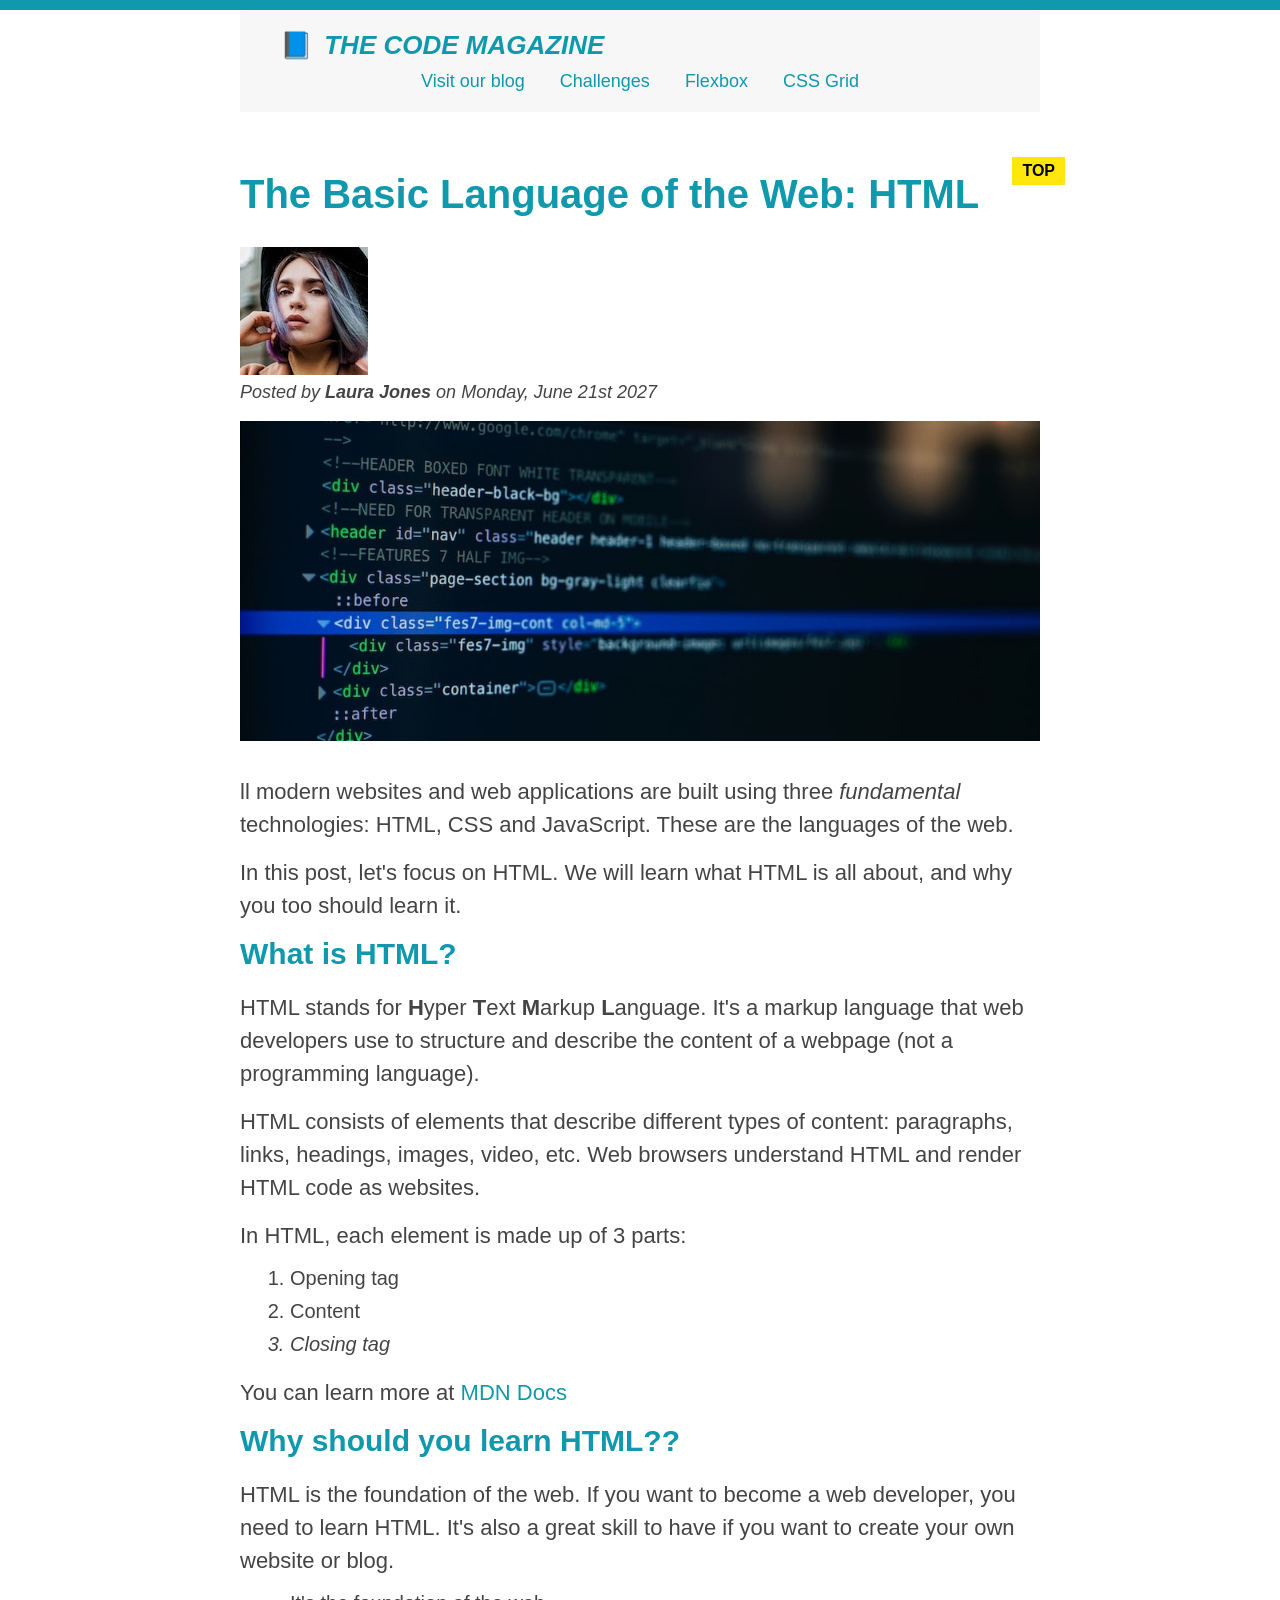
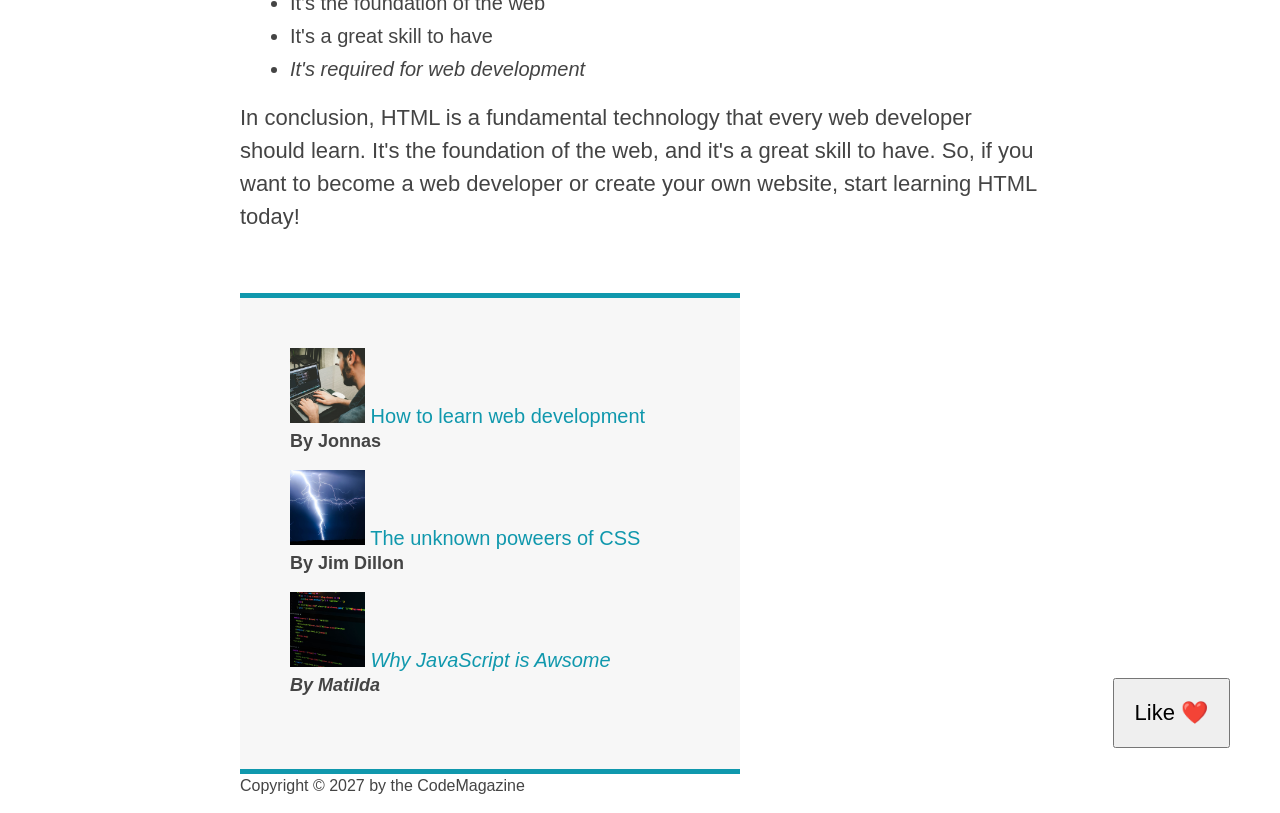
==== project/index.html @ fe450bd0 "Layout-Float" ====
<!doctype html>
<html lang="en">
  <head>
    <meta charset="UTF-8" />
    <title>vezbam html pocetci</title>
    <link rel="stylesheet" href="/project/style.css" />
  </head>
  <body>
    <!-- This is a simple HTML 
    <h1>Vezbam html iz poscetka h1</h1>
    <h2>h2 header</h2>
    <h3>h3 header</h3>
    <h4>h4 header</h4>
    <h5>h5 header</h5>
    <h6>h6 header</h6>
page -->
    <div class="containter">
      <header class="main-header">
        <h1>📘 The Code Magazine</h1>

        <nav>
          <a href="../img/02-HTML-Fundamentals/blog.html">Visit our blog</a>
          <a href="#">Challenges</a>
          <a href="#">Flexbox</a>
          <a href="#">CSS Grid</a>
        </nav>
      </header>

      <article>
        <header class="post-header">
          <h2>The Basic Language of the Web: HTML</h2>

          <img src="/project/img/laura-jones.jpg" alt="author_photo" />

          <p id="author">
            Posted by <strong>Laura Jones</strong> on Monday, June 21st 2027
          </p>

          <img
            src="/project/img/post-img.jpg"
            alt="post_image"
            width="500"
            height="200"
            class="post-image"
          />
        </header>
        <p>
          ll modern websites and web applications are built using three
          <em>fundamental</em>
          technologies: HTML, CSS and JavaScript. These are the languages of the
          web.
        </p>

        <p>
          In this post, let's focus on HTML. We will learn what HTML is all
          about, and why you too should learn it.
        </p>

        <h3>What is HTML?</h3>

        <p>
          HTML stands for <strong>H</strong>yper <strong>T</strong>ext
          <strong>M</strong>arkup <strong>L</strong>anguage. It's a markup
          language that web developers use to structure and describe the content
          of a webpage (not a programming language).
        </p>

        <p>
          HTML consists of elements that describe different types of content:
          paragraphs, links, headings, images, video, etc. Web browsers
          understand HTML and render HTML code as websites.
        </p>

        <p>In HTML, each element is made up of 3 parts:</p>

        <ol>
          <li>Opening tag</li>
          <li>Content</li>
          <li>Closing tag</li>
        </ol>

        <p>
          You can learn more at
          <a href="https://www.typescriptlang.org/docs/">MDN Docs</a>
        </p>

        <h3>Why should you learn HTML??</h3>

        <p>
          HTML is the foundation of the web. If you want to become a web
          developer, you need to learn HTML. It's also a great skill to have if
          you want to create your own website or blog.
        </p>

        <ul>
          <li>It's the foundation of the web</li>
          <li>It's a great skill to have</li>
          <li>It's required for web development</li>
        </ul>

        <p>
          In conclusion, HTML is a fundamental technology that every web
          developer should learn. It's the foundation of the web, and it's a
          great skill to have. So, if you want to become a web developer or
          create your own website, start learning HTML today!
        </p>
      </article>
      <aside>
        <ul class="relate-posts-list">
          <li>
            <img
              src="/project/img/related-1.jpg"
              alt="post_image"
              width="75"
              height="75"
            />
            <a href="#">How to learn web development</a>
            <p class="relate-author">By Jonnas</p>
          </li>
          <li>
            <img
              src="/project/img/related-2.jpg"
              alt="post_image"
              width="75"
              height="75"
            />
            <a href="#">The unknown poweers of CSS</a>
            <p class="relate-author">By Jim Dillon</p>
          </li>
          <li>
            <img
              src="/project/img/related-3.jpg"
              alt="post_image"
              width="75"
              height="75"
            />
            <a href="#"> Why JavaScript is Awsome</a>
            <p class="relate-author">By Matilda</p>
          </li>
        </ul>
      </aside>
      <button>Like ❤️</button>
      <footer>
        <p id="copright">Copyright &copy; 2027 by the CodeMagazine</p>
      </footer>
    </div>
  </body>
</html>
---- project/style.css ----
* {
  margin: 0;
  padding: 0;
}

/* PAGE SECTIONS */

body {
  color: #444;
  font-family: sans-serif;
  border-top: solid 10px #1098ad;
  /* Absolute positioning */
  position: relative;
}

.containter {
  width: 800px;
  margin: 0 auto;

}

.main-header {
  background-color: #f7f7f7;
  padding: 20px 40px;
  margin-bottom: 60px;
  /* height: 80px; */
}

nav {
  font-size: 18px;
  text-align: center;
}

article {

  margin-bottom: 60px;
}

.post-header {
  margin-bottom: 30px;
}

aside {
  background-color: #f7f7f7;
  border-top: 5px solid #1098ad;
  border-bottom: 5px solid #1098ad;
  padding: 50px 0;
  width: 500px;
}


/* SMALLER ELEMENTS */
h1,
h2,
h3 {
  color: #1098ad
}

h1 {
  font-size: 26px;
  text-transform: uppercase;
  font-style: italic;

}

h2 {
  font-size: 40px;
  margin-bottom: 30px;
  position: relative;

}

h3 {
  font-size: 30px;
  margin-bottom: 20px;
}

h4 {
  font-size: 20px;
  text-transform: uppercase;
  text-align: center;
}

p {
  font-size: 22px;
  line-height: 1.5;
  margin-bottom: 15px;
}

ul,
ol {
  margin-left: 50px;
  margin-bottom: 20px;
}



li {
  font-size: 20px;
  margin-bottom: 10px;
  /* display: inline; */
}

li:last-child {
  margin-bottom: 0;
}

#author {
  font-style: italic;
  font-size: 18px;
}

#copright {
  font-size: 16px;
}

.relate-author {
  font-size: 18px;
  font-weight: bold;
}

.relate-posts-list {
  list-style: none;
}



/* li:first-child {
  font-weight: bold;
} */

li:last-child {
  font-style: italic;
}


/* ovo ne radi zato sto gadja prvo dete a prvo dete nije paragraf */
article p:first-child {
  color: red
}

/* Styling links */
a:link {
  color: #1098ad;
  text-decoration: none;
}

a:visited {
  /* color: #444 */
  color: #1098ad;
}

/* :not(nav)>a:hover { */
a:hover {

  color: orangered;
  font-weight: bold;
  text-decoration: underline orangered;
}

a:active {
  background-color: black;
  font-style: italic;
}

.post-image {
  width: 100%;
  height: auto;
}

nav a:link {

  /* background-color: red; */
  /* MARGINA NA INLINE ELEMENTE UTICE SAMO PO HORIZONTALI */
  /* margin: 20px;
  padding: 20px;
  display: block
   */
  display: inline-block;
  margin-top: 10px;
  margin-right: 30px;

}

nav a:link:last-child {
  margin-right: 0;
}

button {
  font-size: 22px;
  padding: 20px;
  cursor: pointer;
  /* Absolute positioning */
  position: absolute;
  /* top: 0;
  left: 0; */
  bottom: 50px;
  right: 50px;
}


/* Pseudo elementi */
h1::first-letter {
  font-style: normal;
  margin-right: 5px;
}

/* h2::first-letter {
  font-size: 80px;
} */

/* p::first-line {
  color: red;
} */

/* h3+p::first-line {
  color: red;
} */

h2::after {
  content: "TOP";
  background-color: #ffe70e;
  color: #000;
  font-size: bold;
  display: inline-block;
  padding: 5px 10px;
  font-size: 16px;
  position: absolute;
  right: -25px;
  top: -15px;
}
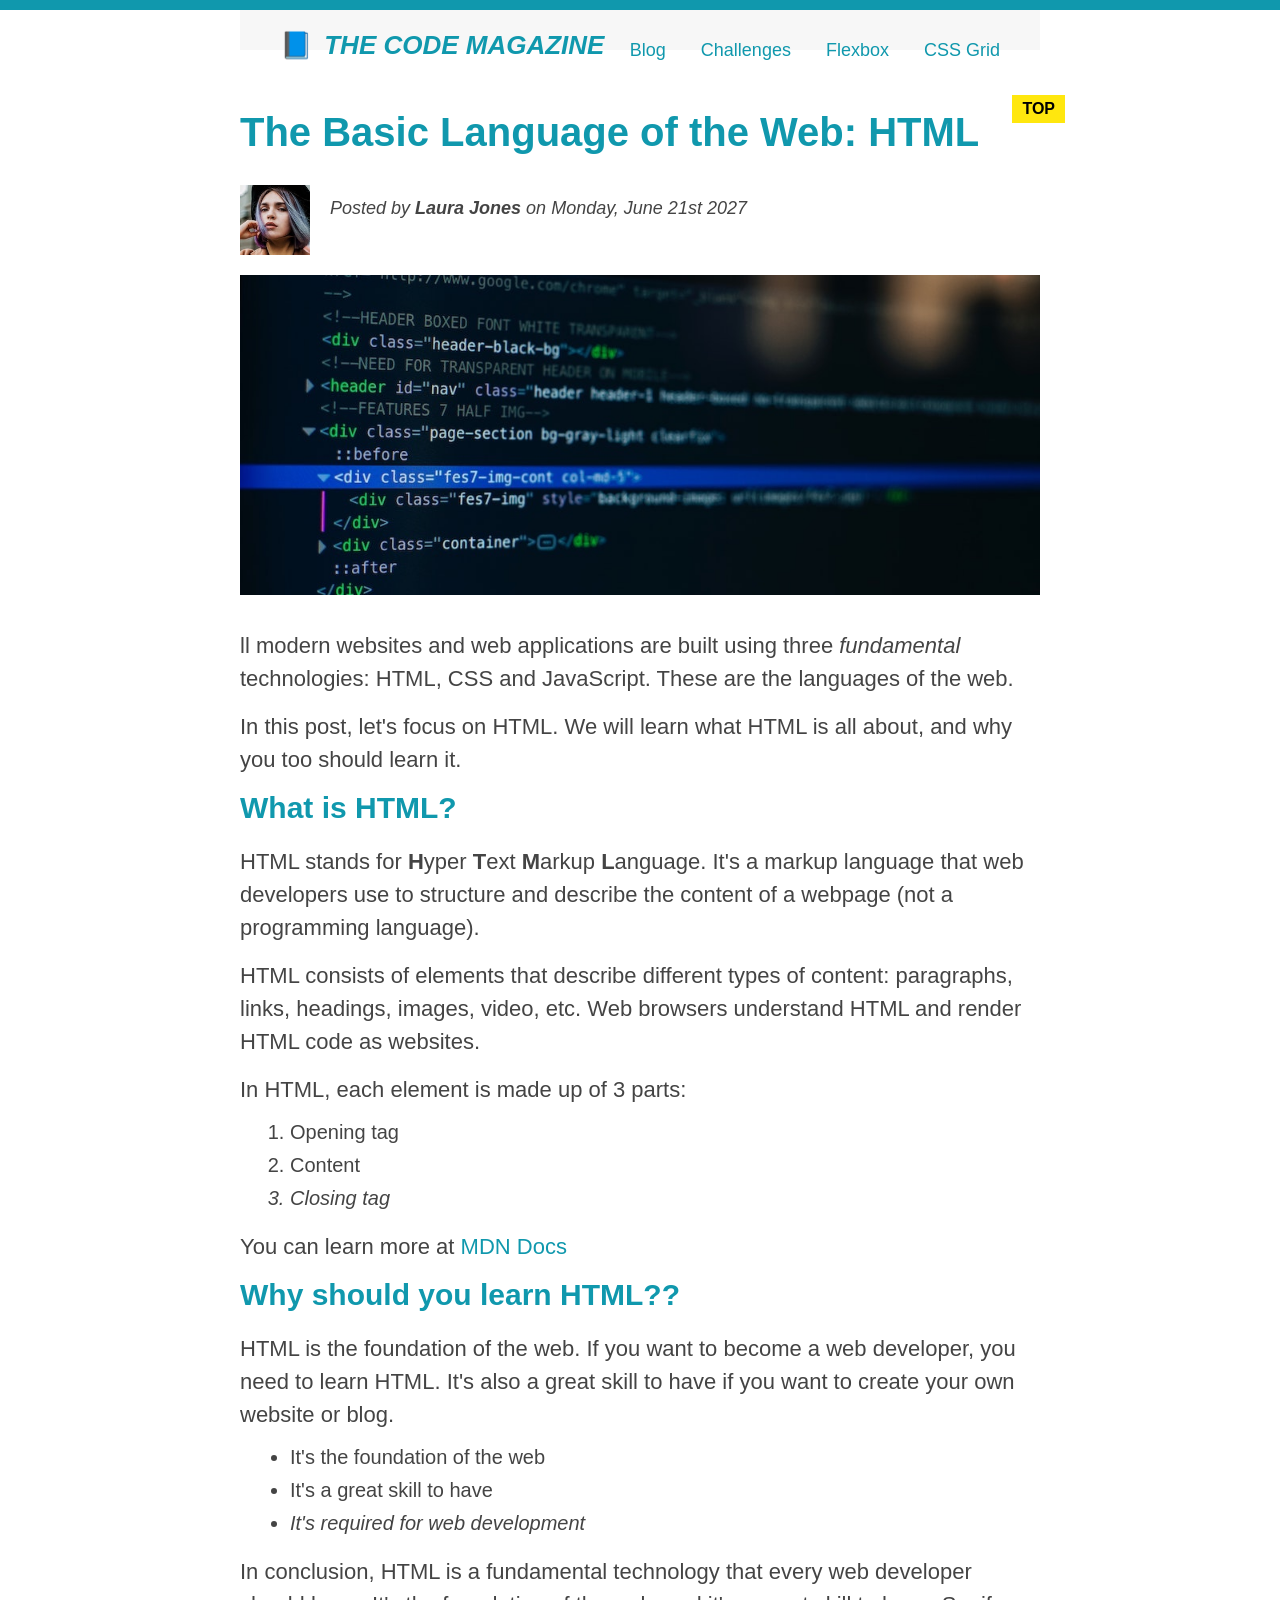
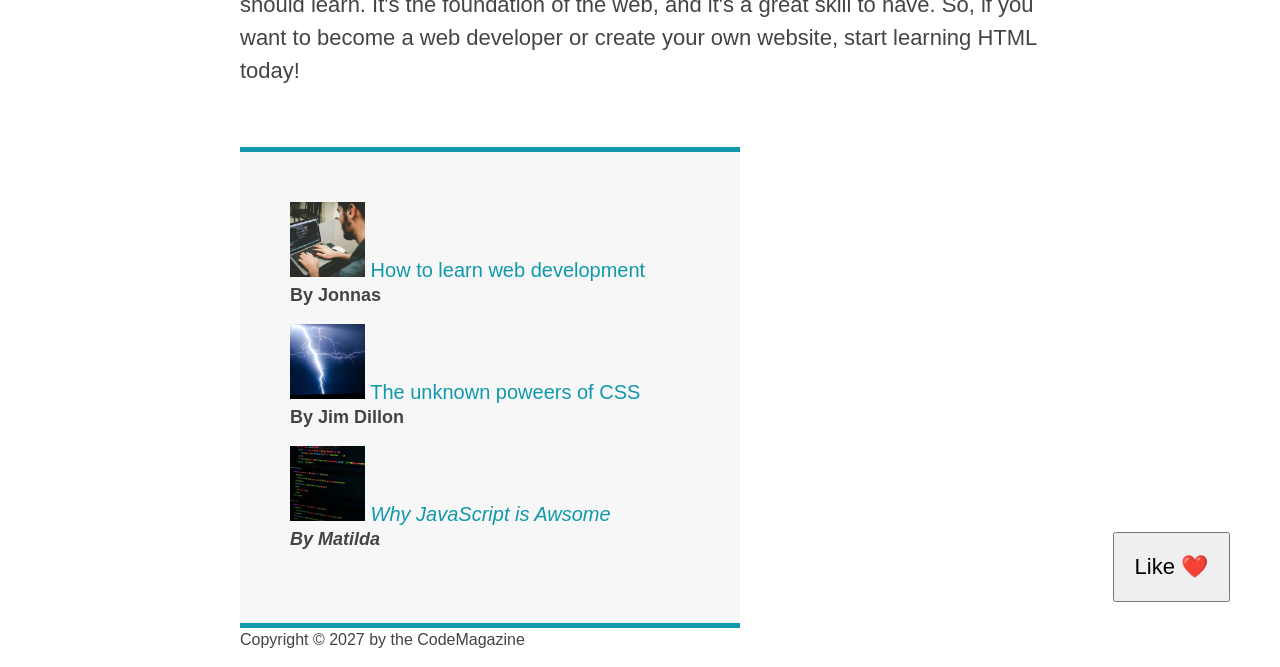
==== commit f9edcec6: "float01" ====
--- a/project/index.html
+++ b/project/index.html
@@ -19,7 +19,7 @@
         <h1>📘 The Code Magazine</h1>
 
         <nav>
-          <a href="../img/02-HTML-Fundamentals/blog.html">Visit our blog</a>
+          <a href="../img/02-HTML-Fundamentals/blog.html">Blog</a>
           <a href="#">Challenges</a>
           <a href="#">Flexbox</a>
           <a href="#">CSS Grid</a>
@@ -30,9 +30,13 @@
         <header class="post-header">
           <h2>The Basic Language of the Web: HTML</h2>
 
-          <img src="/project/img/laura-jones.jpg" alt="author_photo" />
+          <img
+            src="/project/img/laura-jones.jpg"
+            alt="author_photo"
+            class="author-image"
+          />
 
-          <p id="author">
+          <p id="author" class="author">
             Posted by <strong>Laura Jones</strong> on Monday, June 21st 2027
           </p>
 
--- a/project/style.css
+++ b/project/style.css
@@ -228,4 +228,28 @@
   position: absolute;
   right: -25px;
   top: -15px;
+}
+
+/* FLOATS */
+
+.author-image {
+  float: left;
+  width: 70px;
+  margin-bottom: 20px;
+}
+
+.author {
+  /* padding-left: 80px; */
+  padding-top: 10px;
+  float: left;
+  margin-left: 20px;
+  ;
+}
+
+h1 {
+  float: left;
+}
+
+nav {
+  float: right;
 }
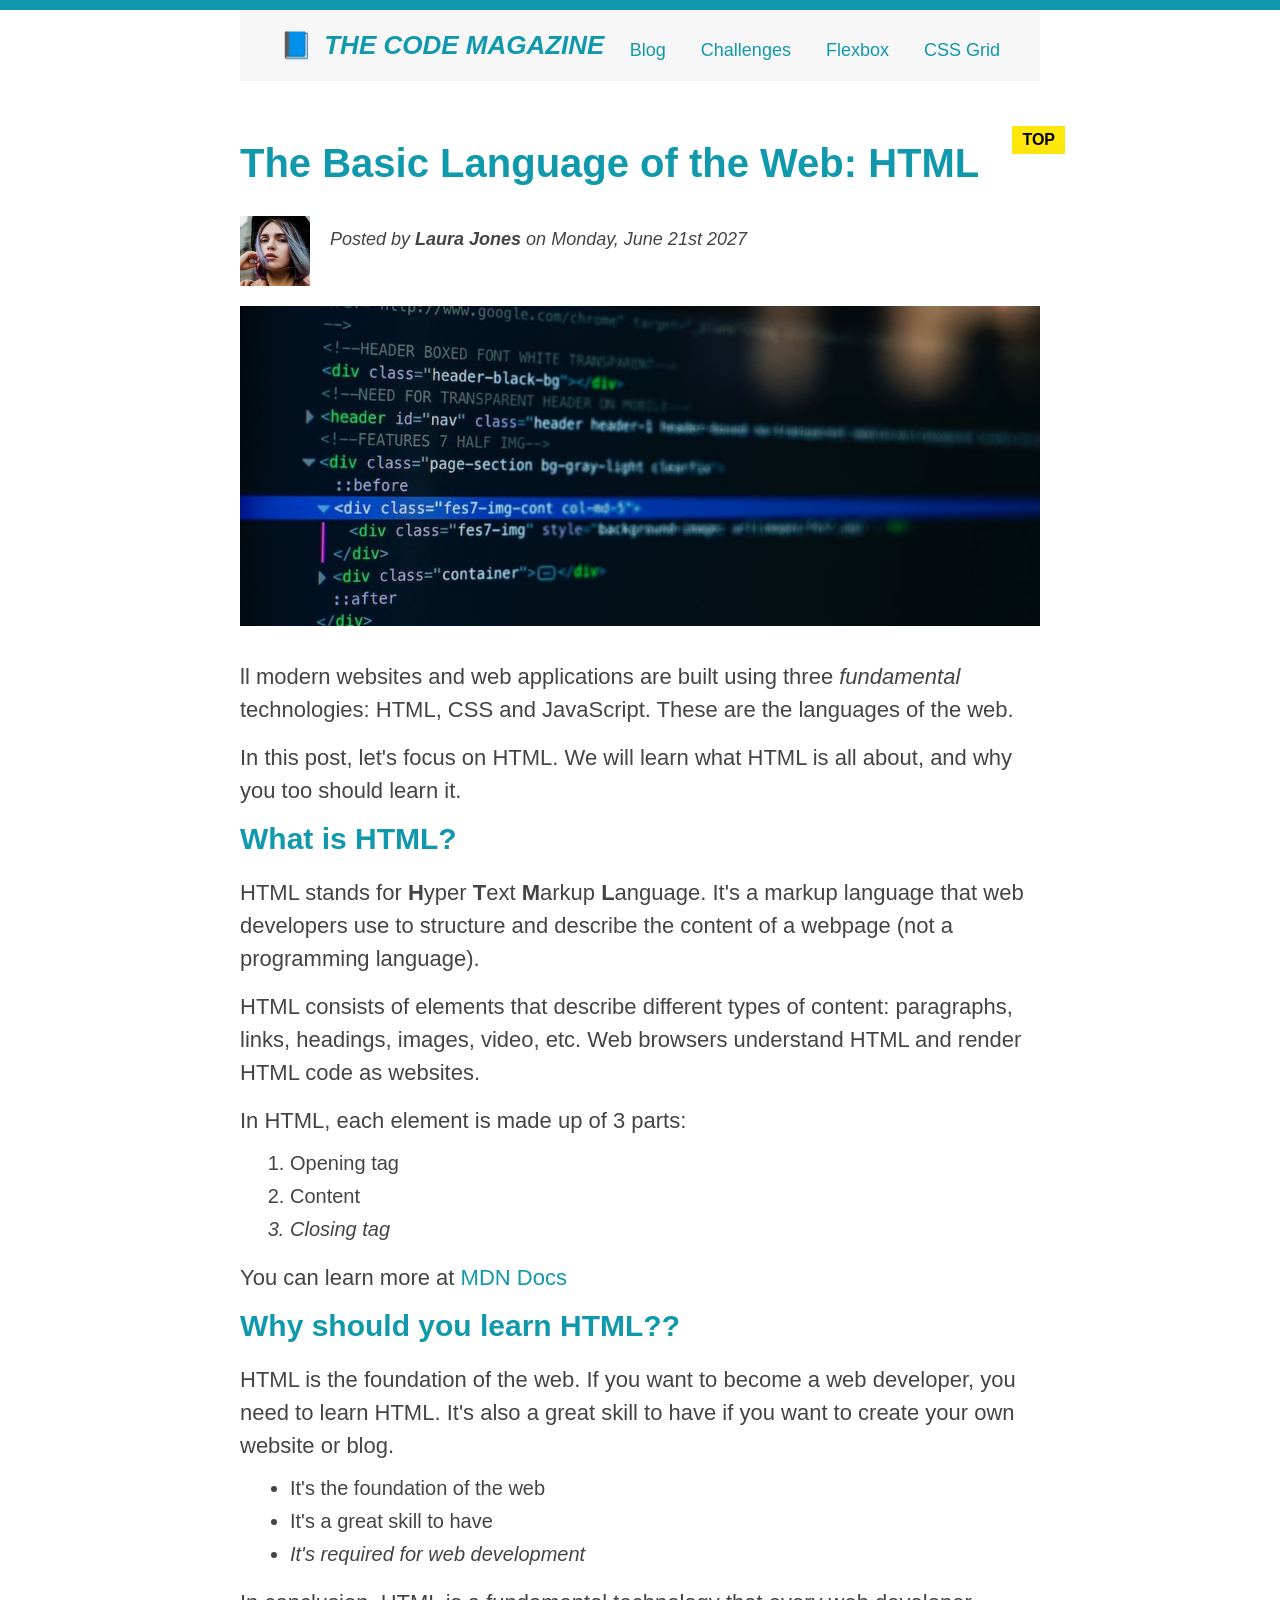
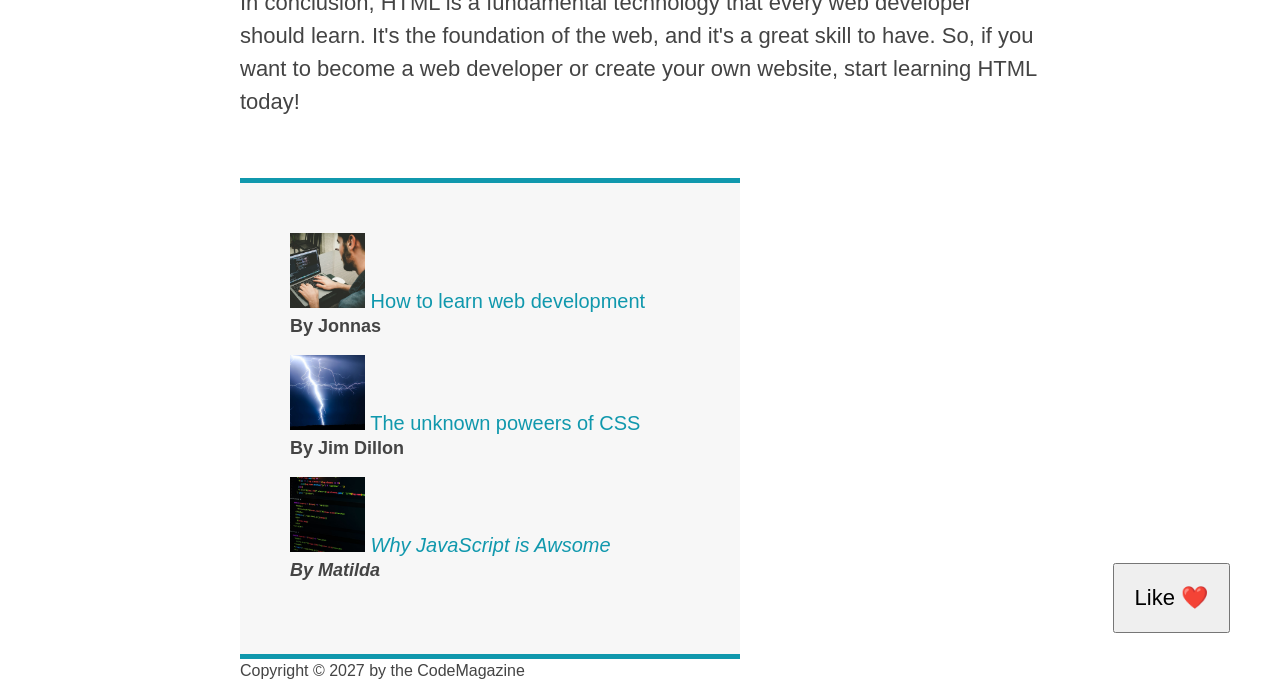
==== commit 09f7e728: "floats02" ====
--- a/project/index.html
+++ b/project/index.html
@@ -15,7 +15,7 @@
     <h6>h6 header</h6>
 page -->
     <div class="containter">
-      <header class="main-header">
+      <header class="main-header clear-fix">
         <h1>📘 The Code Magazine</h1>
 
         <nav>
@@ -24,6 +24,9 @@
           <a href="#">Flexbox</a>
           <a href="#">CSS Grid</a>
         </nav>
+
+        <!-- STARI NACIN -->
+        <!-- <div class="clear"></div> -->
       </header>
 
       <article>
--- a/project/style.css
+++ b/project/style.css
@@ -252,4 +252,17 @@
 
 nav {
   float: right;
+}
+
+
+/* STARI NACIN */
+/* .clear {
+  clear: both;
+} */
+
+
+.clear-fix::after {
+  clear: both;
+  content: '';
+  display: block;
 }
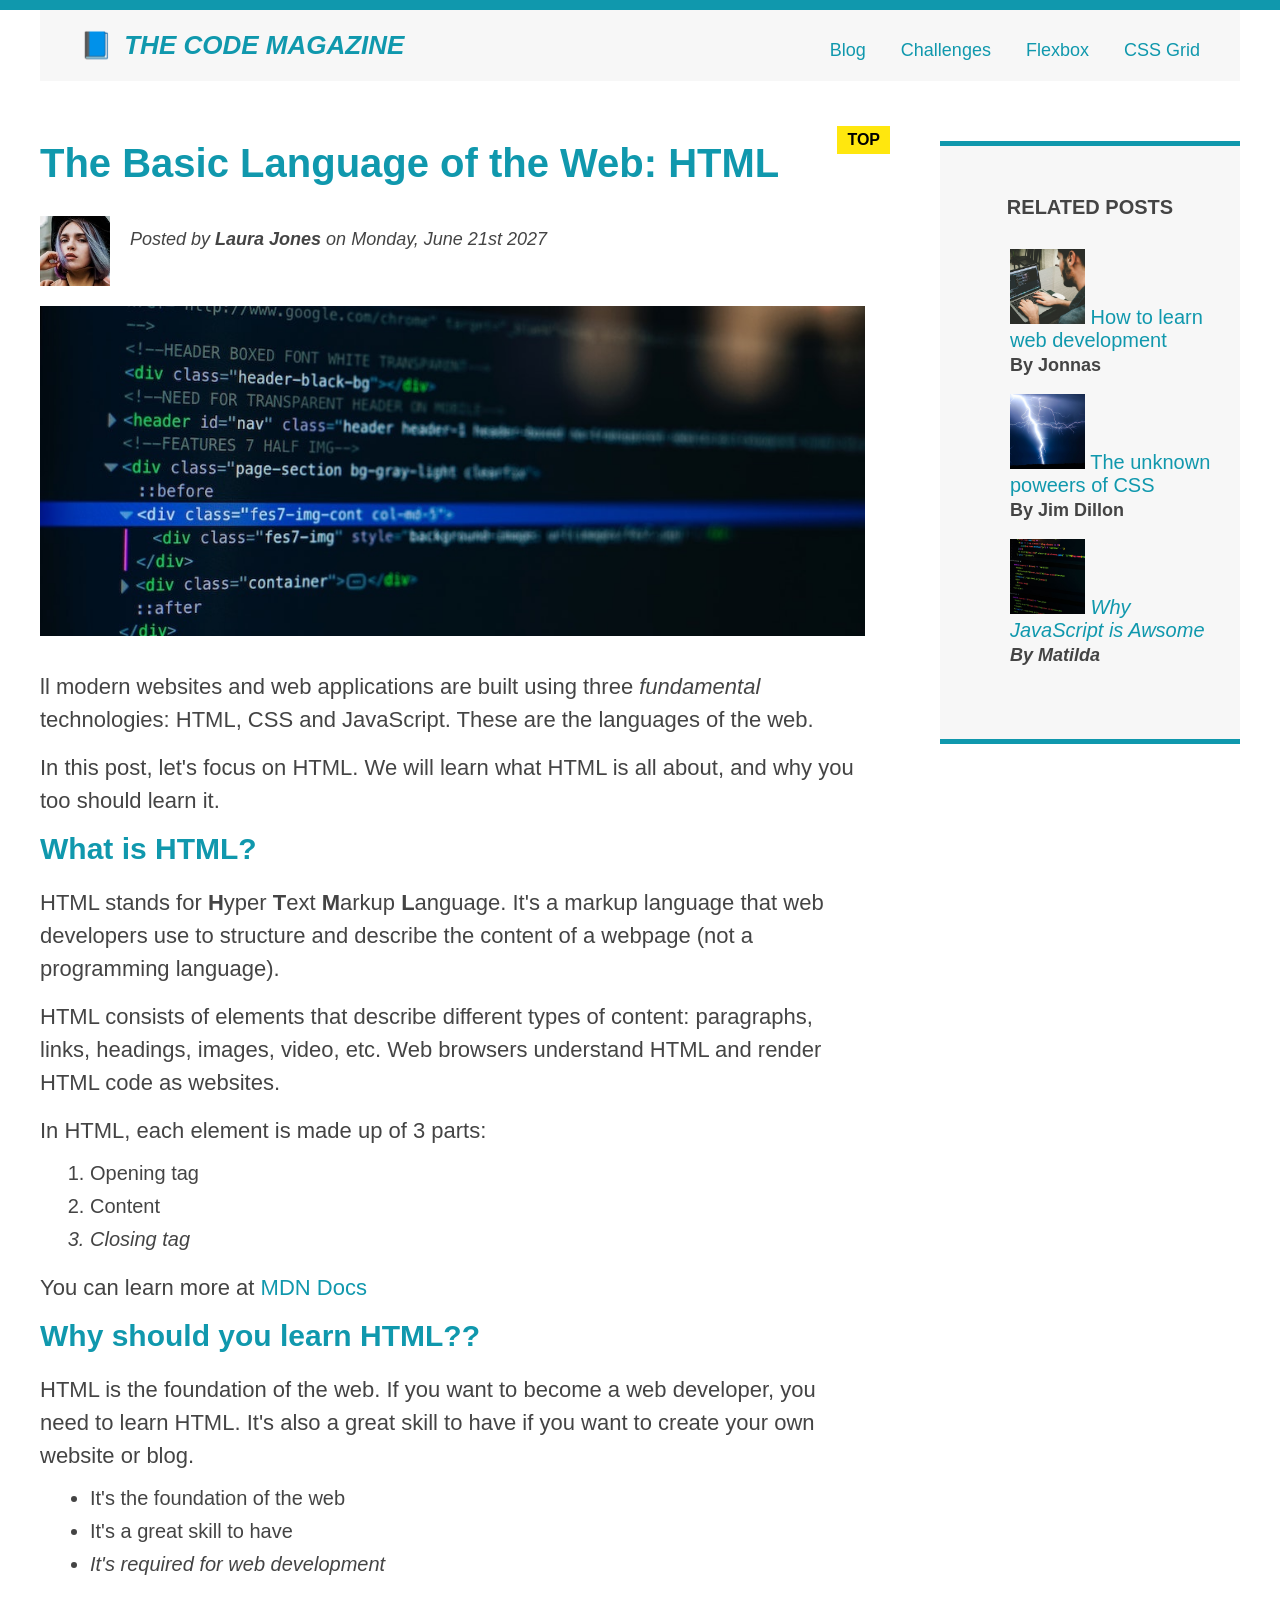
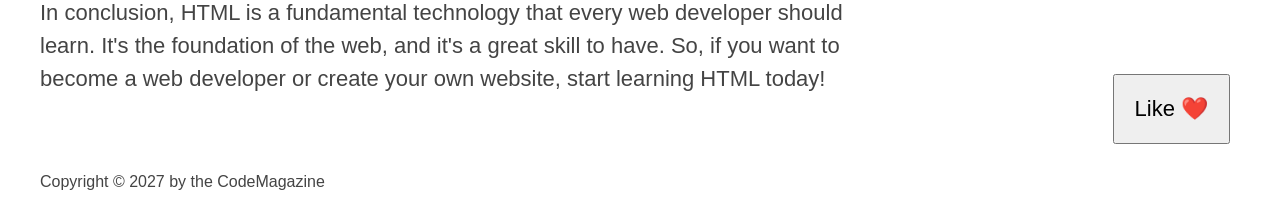
==== commit 9f9168fd: "box-sizing" ====
--- a/project/index.html
+++ b/project/index.html
@@ -113,6 +113,7 @@
         </p>
       </article>
       <aside>
+        <h4>related posts</h4>
         <ul class="relate-posts-list">
           <li>
             <img
--- a/project/style.css
+++ b/project/style.css
@@ -1,6 +1,8 @@
 * {
   margin: 0;
   padding: 0;
+  box-sizing: border-box;
+
 }
 
 /* PAGE SECTIONS */
@@ -14,7 +16,7 @@
 }
 
 .containter {
-  width: 800px;
+  width: 1200px;
   margin: 0 auto;
 
 }
@@ -44,8 +46,7 @@
   background-color: #f7f7f7;
   border-top: 5px solid #1098ad;
   border-bottom: 5px solid #1098ad;
-  padding: 50px 0;
-  width: 500px;
+  padding: 50px 20px;
 }
 
 
@@ -79,6 +80,7 @@
   font-size: 20px;
   text-transform: uppercase;
   text-align: center;
+  margin-bottom: 30px;
 }
 
 p {
@@ -121,6 +123,7 @@
 
 .relate-posts-list {
   list-style: none;
+  margin: none;
 }
 
 
@@ -265,4 +268,18 @@
   clear: both;
   content: '';
   display: block;
+}
+
+article {
+  width: 825px;
+  float: left;
+}
+
+aside {
+  width: 300px;
+  float: right;
+}
+
+footer {
+  clear: both;
 }
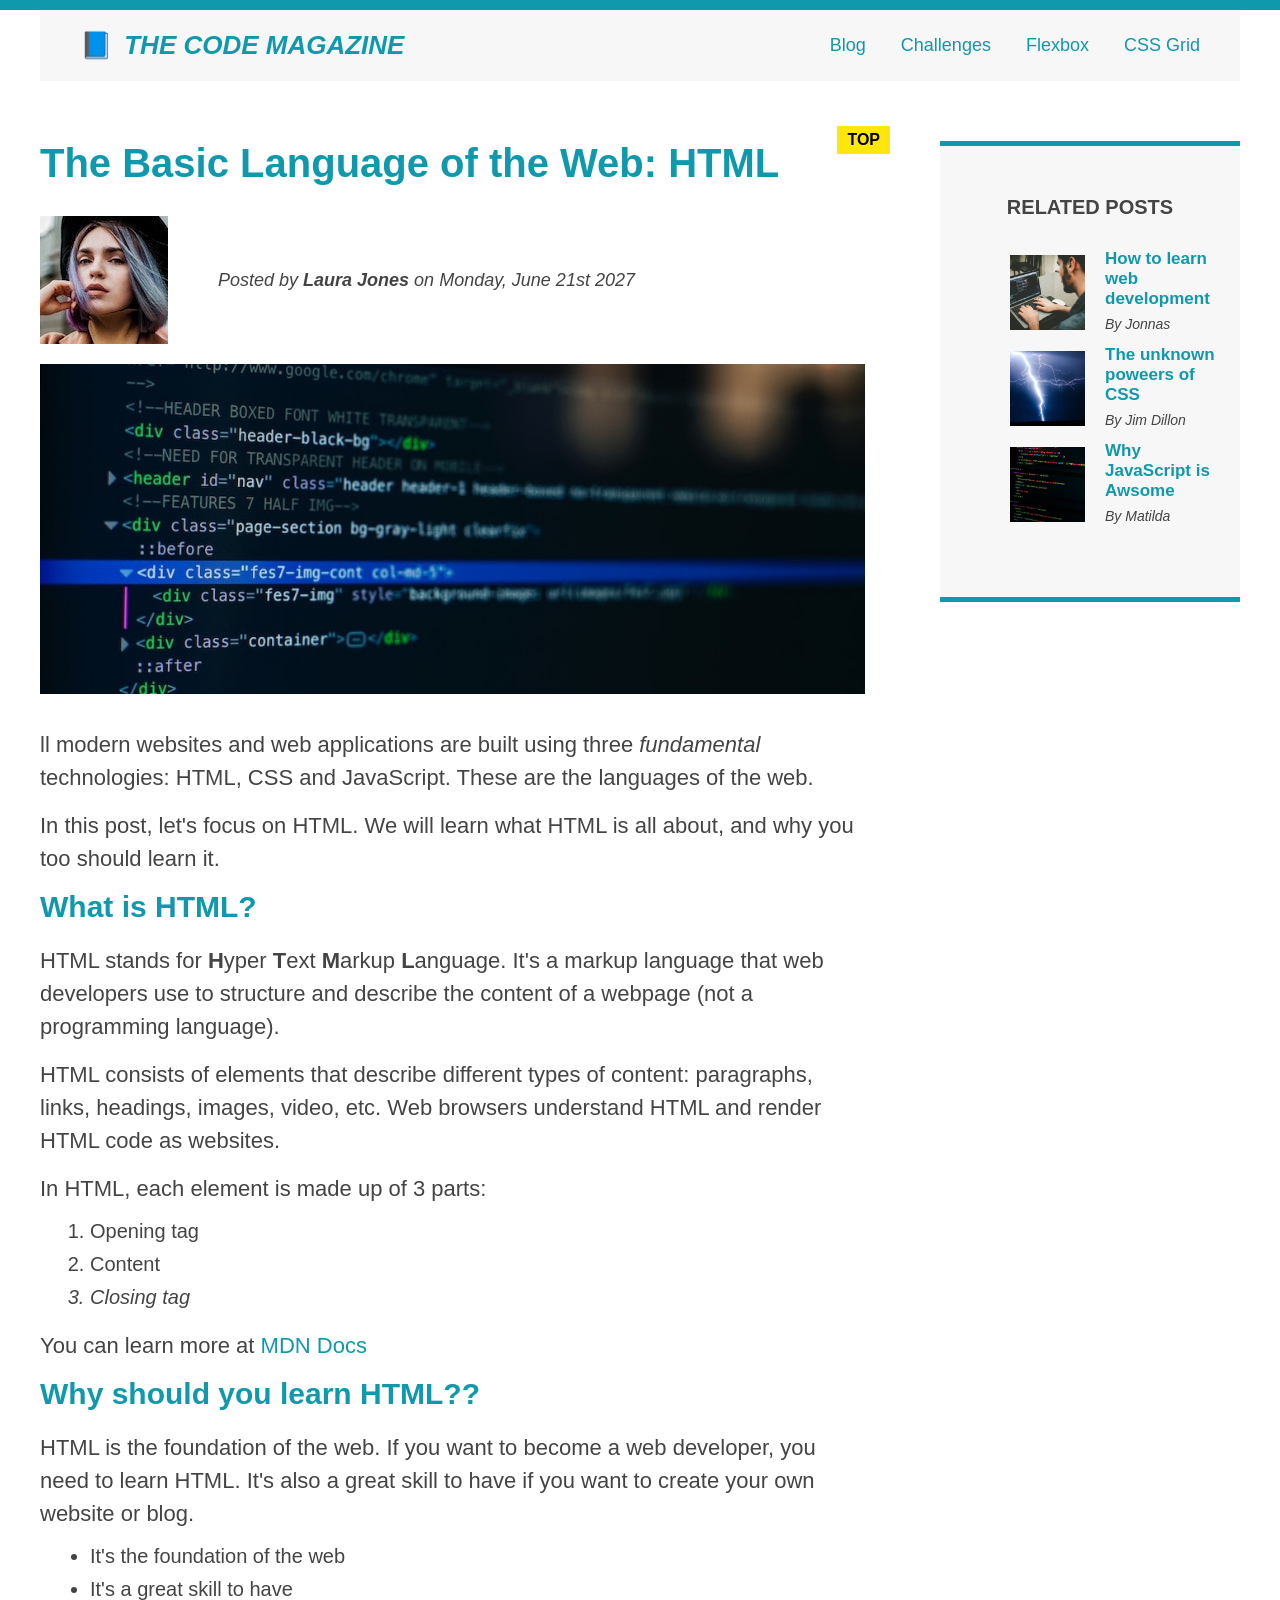
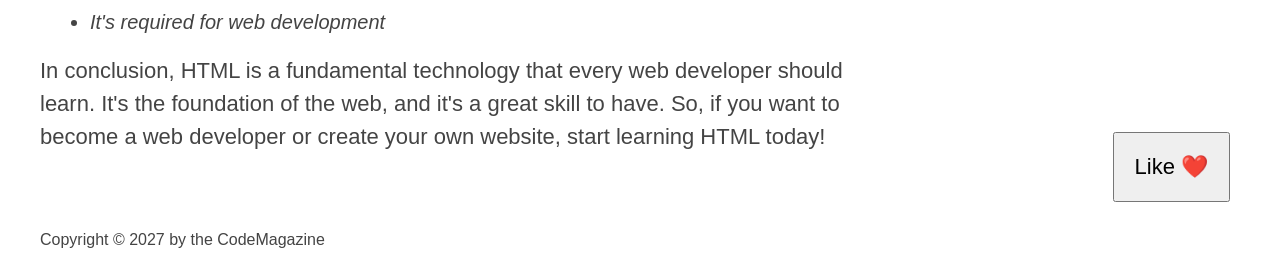
==== commit 8fa6f084: "zamenjen float sa flex box-om u glavnom projektu, pred ispit" ====
--- a/project/index.html
+++ b/project/index.html
@@ -21,132 +21,141 @@
         <nav>
           <a href="../img/02-HTML-Fundamentals/blog.html">Blog</a>
           <a href="#">Challenges</a>
-          <a href="#">Flexbox</a>
-          <a href="#">CSS Grid</a>
+          <a href="/project/flexbox.html">Flexbox</a>
+          <a href="/project/css-grid.html">CSS Grid</a>
         </nav>
 
         <!-- STARI NACIN -->
         <!-- <div class="clear"></div> -->
       </header>
+      <div class="row">
+        <article>
+          <header class="post-header">
+            <h2>The Basic Language of the Web: HTML</h2>
+            <div class="author-info">
+              <img
+                src="/project/img/laura-jones.jpg"
+                alt="author_photo"
+                class="author-image"
+              />
 
-      <article>
-        <header class="post-header">
-          <h2>The Basic Language of the Web: HTML</h2>
-
-          <img
-            src="/project/img/laura-jones.jpg"
-            alt="author_photo"
-            class="author-image"
-          />
-
-          <p id="author" class="author">
-            Posted by <strong>Laura Jones</strong> on Monday, June 21st 2027
+              <p id="author" class="author">
+                Posted by <strong>Laura Jones</strong> on Monday, June 21st 2027
+              </p>
+            </div>
+            <img
+              src="/project/img/post-img.jpg"
+              alt="post_image"
+              width="500"
+              height="200"
+              class="post-image"
+            />
+          </header>
+          <p>
+            ll modern websites and web applications are built using three
+            <em>fundamental</em>
+            technologies: HTML, CSS and JavaScript. These are the languages of
+            the web.
           </p>
 
-          <img
-            src="/project/img/post-img.jpg"
-            alt="post_image"
-            width="500"
-            height="200"
-            class="post-image"
-          />
-        </header>
-        <p>
-          ll modern websites and web applications are built using three
-          <em>fundamental</em>
-          technologies: HTML, CSS and JavaScript. These are the languages of the
-          web.
-        </p>
+          <p>
+            In this post, let's focus on HTML. We will learn what HTML is all
+            about, and why you too should learn it.
+          </p>
 
-        <p>
-          In this post, let's focus on HTML. We will learn what HTML is all
-          about, and why you too should learn it.
-        </p>
+          <h3>What is HTML?</h3>
 
-        <h3>What is HTML?</h3>
+          <p>
+            HTML stands for <strong>H</strong>yper <strong>T</strong>ext
+            <strong>M</strong>arkup <strong>L</strong>anguage. It's a markup
+            language that web developers use to structure and describe the
+            content of a webpage (not a programming language).
+          </p>
 
-        <p>
-          HTML stands for <strong>H</strong>yper <strong>T</strong>ext
-          <strong>M</strong>arkup <strong>L</strong>anguage. It's a markup
-          language that web developers use to structure and describe the content
-          of a webpage (not a programming language).
-        </p>
+          <p>
+            HTML consists of elements that describe different types of content:
+            paragraphs, links, headings, images, video, etc. Web browsers
+            understand HTML and render HTML code as websites.
+          </p>
 
-        <p>
-          HTML consists of elements that describe different types of content:
-          paragraphs, links, headings, images, video, etc. Web browsers
-          understand HTML and render HTML code as websites.
-        </p>
+          <p>In HTML, each element is made up of 3 parts:</p>
 
-        <p>In HTML, each element is made up of 3 parts:</p>
+          <ol>
+            <li>Opening tag</li>
+            <li>Content</li>
+            <li>Closing tag</li>
+          </ol>
 
-        <ol>
-          <li>Opening tag</li>
-          <li>Content</li>
-          <li>Closing tag</li>
-        </ol>
+          <p>
+            You can learn more at
+            <a href="https://www.typescriptlang.org/docs/">MDN Docs</a>
+          </p>
 
-        <p>
-          You can learn more at
-          <a href="https://www.typescriptlang.org/docs/">MDN Docs</a>
-        </p>
+          <h3>Why should you learn HTML??</h3>
 
-        <h3>Why should you learn HTML??</h3>
+          <p>
+            HTML is the foundation of the web. If you want to become a web
+            developer, you need to learn HTML. It's also a great skill to have
+            if you want to create your own website or blog.
+          </p>
 
-        <p>
-          HTML is the foundation of the web. If you want to become a web
-          developer, you need to learn HTML. It's also a great skill to have if
-          you want to create your own website or blog.
-        </p>
+          <ul>
+            <li>It's the foundation of the web</li>
+            <li>It's a great skill to have</li>
+            <li>It's required for web development</li>
+          </ul>
 
-        <ul>
-          <li>It's the foundation of the web</li>
-          <li>It's a great skill to have</li>
-          <li>It's required for web development</li>
-        </ul>
-
-        <p>
-          In conclusion, HTML is a fundamental technology that every web
-          developer should learn. It's the foundation of the web, and it's a
-          great skill to have. So, if you want to become a web developer or
-          create your own website, start learning HTML today!
-        </p>
-      </article>
-      <aside>
-        <h4>related posts</h4>
-        <ul class="relate-posts-list">
-          <li>
-            <img
-              src="/project/img/related-1.jpg"
-              alt="post_image"
-              width="75"
-              height="75"
-            />
-            <a href="#">How to learn web development</a>
-            <p class="relate-author">By Jonnas</p>
-          </li>
-          <li>
-            <img
-              src="/project/img/related-2.jpg"
-              alt="post_image"
-              width="75"
-              height="75"
-            />
-            <a href="#">The unknown poweers of CSS</a>
-            <p class="relate-author">By Jim Dillon</p>
-          </li>
-          <li>
-            <img
-              src="/project/img/related-3.jpg"
-              alt="post_image"
-              width="75"
-              height="75"
-            />
-            <a href="#"> Why JavaScript is Awsome</a>
-            <p class="relate-author">By Matilda</p>
-          </li>
-        </ul>
-      </aside>
+          <p>
+            In conclusion, HTML is a fundamental technology that every web
+            developer should learn. It's the foundation of the web, and it's a
+            great skill to have. So, if you want to become a web developer or
+            create your own website, start learning HTML today!
+          </p>
+        </article>
+        <aside>
+          <h4>related posts</h4>
+          <ul class="relate-posts-list">
+            <li class="related-post">
+              <img
+                src="/project/img/related-1.jpg"
+                alt="post_image"
+                width="75"
+                height="75"
+              />
+              <div>
+                <a href="#" class="related-link"
+                  >How to learn web development</a
+                >
+                <p class="relate-author">By Jonnas</p>
+              </div>
+            </li>
+            <li class="related-post">
+              <img
+                src="/project/img/related-2.jpg"
+                alt="post_image"
+                width="75"
+                height="75"
+              />
+              <div>
+                <a href="#" class="related-link">The unknown poweers of CSS</a>
+                <p class="relate-author">By Jim Dillon</p>
+              </div>
+            </li>
+            <li class="related-post">
+              <img
+                src="/project/img/related-3.jpg"
+                alt="post_image"
+                width="75"
+                height="75"
+              />
+              <div>
+                <a href="#" class="related-link"> Why JavaScript is Awsome</a>
+                <p class="relate-author">By Matilda</p>
+              </div>
+            </li>
+          </ul>
+        </aside>
+      </div>
       <button>Like ❤️</button>
       <footer>
         <p id="copright">Copyright &copy; 2027 by the CodeMagazine</p>
--- a/project/style.css
+++ b/project/style.css
@@ -110,6 +110,7 @@
 #author {
   font-style: italic;
   font-size: 18px;
+  margin-bottom: 0;
 }
 
 #copright {
@@ -180,7 +181,6 @@
   display: block
    */
   display: inline-block;
-  margin-top: 10px;
   margin-right: 30px;
 
 }
@@ -235,28 +235,28 @@
 
 /* FLOATS */
 
-.author-image {
+/* .author-image {
   float: left;
   width: 70px;
   margin-bottom: 20px;
 }
 
 .author {
-  /* padding-left: 80px; */
+   padding-left: 80px; 
   padding-top: 10px;
   float: left;
   margin-left: 20px;
-  ;
-}
-
-h1 {
+
+} */
+
+/* h1 {
   float: left;
 }
 
 nav {
   float: right;
 }
-
+ */
 
 /* STARI NACIN */
 /* .clear {
@@ -264,7 +264,7 @@
 } */
 
 
-.clear-fix::after {
+/* .clear-fix::after {
   clear: both;
   content: '';
   display: block;
@@ -282,4 +282,58 @@
 
 footer {
   clear: both;
+} */
+
+
+/* FLEXBOX */
+.main-header {
+  display: flex;
+  align-items: center;
+  justify-content: space-between;
+}
+
+.author-info {
+  display: flex;
+  align-items: center;
+  gap: 50px;
+  margin-bottom: 20px;
+  ;
+}
+
+.related-post {
+  display: flex;
+  align-items: center;
+  gap: 20px;
+}
+
+.relate-author {
+  margin: 0;
+  font-size: 14px;
+  font-weight: normal;
+  font-style: italic;
+
+}
+
+.related-link:link {
+  font-size: 17px;
+  font-weight: bold;
+  font-style: normal;
+  margin-bottom: 5px;
+  display: block;
+}
+
+.row {
+  display: flex;
+  gap: 75px;
+  margin-bottom: 60px;
+  align-items: start;
+}
+
+article {
+  flex: 1;
+  margin-bottom: 0;
+}
+
+aside {
+  flex: 0 0 300px
 }
